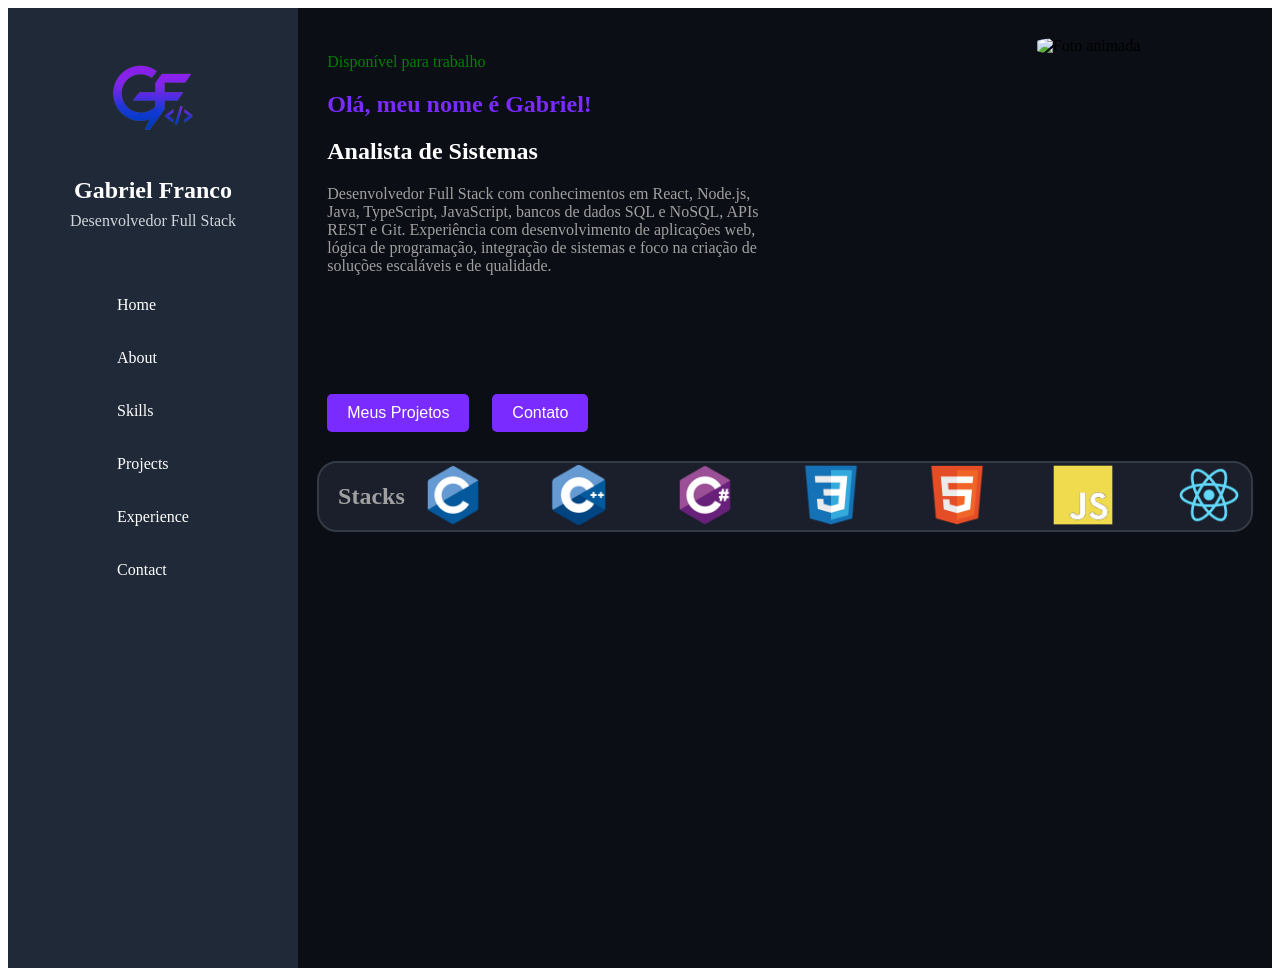
==== index.html @ 935800c6 "feat Estrutura inicial do projeto." ====
<!DOCTYPE html> 
<html lang="pt-BR">

<head>   
    <meta charset="UTF-8">
    <meta name="viewport" content="width=device-width, initial-scale=1.0">
    <title>Meu Portfólio</title>

    <link rel = "stylesheet" href = "frontend/css/index.css">
    <link rel = "stylesheet" href = "frontend/css/header.css">

</head>

<body>
<div class = "layout">

<header class = "sidebar">
    <div class = "perfil">
        <img src = "frontend/img/logo.png" alt = "Meu Logo" class = "logo">
        <h2> Gabriel Franco</h2>
        <p> Desenvolvedor Full Stack</p>
    </div>

    <nav class = "menu-lateral">
        <a href = "index.html"> Home</a>
        <a href = "About.html"> About</a>
        <a href = "Skills.html"> Skills</a>
        <a href = "Projects.html"> Projects</a>
        <a href = "Experience.html"> Experience</a>
        <a href = "Contact.html"> Contact</a>
    </nav>
</header>

<main class = "conteudo">

    <section class = "hero">

        <div class = "texto">

            <p class = "disponivel">Disponível para trabalho</p>

            <h1 class = "nome">Olá, meu nome é Gabriel!</h1>

            <h1 class = "cargo">Analista de Sistemas</h1>

            <p class = "descricao">Desenvolvedor Full Stack com conhecimentos em React,
                 Node.js, Java, TypeScript, JavaScript, bancos de dados SQL e NoSQL, APIs REST e Git.
                 Experiência com desenvolvimento de aplicações web, lógica de programação,
                 integração de sistemas e foco na criação de soluções escaláveis e de qualidade.
            </p>
       
        <div class = "botoes">
            <button class = "botao-projeto">Meus Projetos</button>
            <button class = "botao-contato">Contato</button>
        </div>
    
        </div>

        <div class = "imagem">
            <img src = "frontend/img/fotoanimada.png"
             alt = "Foto animada"
             class = "animada">
        </div>

    </section>
    
    <section class = "stacks">
        <h2 class = "texto-stacks"> Stacks</h2>
        <div class = "imagens-stacks">
            <img src = "frontend/img/c.png">
            <img src = "frontend/img/cpp.png">
            <img src = "frontend/img/csharp.png">
            <img src = "frontend/img/css3.png">
            <img src = "frontend/img/html5.png">
            <img src = "frontend/img/javascript.png">
            <img src = "frontend/img/react.png">
            <img src = "frontend/img/nodejs.png">
            <img src = "frontend/img/python.png">
            <img src = "frontend/img/sqlserver.png">
            <img src = "frontend/img/typedb.png">
        </div>
    </section>
    </main>

    </div>

</body>
</html>
---- frontend/css/index.css ----
.layout{
    display:flex;
    background-color: #0B0E14;   
    min-height: 100vh;
}
.conteudo{
    flex: 1;
    display: flex;
    flex-direction: column;
}
.hero {
    display: flex;
    justify-content: center;
    align-items: flex-start;
    padding: 3%;
}
.disponivel {
    color: #008000;
}
.texto {
    flex: 1;
}

.nome {
    color: #7A2BFF;
}

.cargo {
    color: white;
}

.descricao {
    color: #A0A0A0;
}
.imagem {    
    flex:1;
    display: flex;
    justify-content: flex-end;
}

.imagem img {
    width: 100%;
    max-width: 45%;;
    height: 45%;
    display: block;
    border-radius: 25%;

}

.botoes{
    display: flex;
    gap: 5%;
    margin-top: 26%;
}

.botao-projeto {
    background-color: #7A2BFF;
    color: white;
    border: none;
    padding: 10px 20px;
    font-size: 16px;
    cursor: pointer;
    border-radius: 5px;
    transition: background-color 0.3s ease;
}

.botao-contato {
    background-color: #7a2bFF;
    color: white;
    border: none;
    font-size: 16px;
    padding: 10px 20px;
    cursor: pointer;
    border-radius: 5px;
    transition: background-color 0.3s ease;
}

.stacks {
    margin-left: 2%;
    margin-right: 2%;
    border: 2px solid #343A46;
    border-radius: 20px;
    box-sizing: border-box;
    margin-top: 0%;
    flex-direction: row;
    display: flex;
    block-size: 5%;
    gap: 2%;
    background-color:#1A1F2B;
    height: auto;
    width: auto;
}
.texto-stacks {
    color: #A0A0A0;
    margin-left: 2%;
}


.imagens-stacks img{
    height: 60px;
    width: auto;

}

.imagens-stacks{
    display: flex;
    gap: 10%;
    margin-top: 0.2%;
}
---- frontend/css/header.css ----
.sidebar {
    width: 250px; 
    height: 100vh;
    background-color: #1f2937;

    display: flex;
    flex-direction: column;
    align-items: center;

    padding: 30px 20px;
}

.perfil {
    text-align: center;
    margin-bottom: 40px;
}

.logo {
    width: 120px;
    height: 120px;
    border-radius: 50%;
    object-fit: cover;
    margin-bottom: 15px;

}

.perfil h2 {
    color: white;
    margin: 0;
}

.perfil p {
    color: #d1d5db;
    margin-top: 8px;
}

.menu-lateral {
    display:flex;
    flex-direction: column;
    gap: 15px;
}

.menu-lateral a {
    text-decoration: none;
    color: white;
    padding: 10px;
    border-radius: 8px;
}

.menu-lateral a:hover {
    background-color: #374151;
}
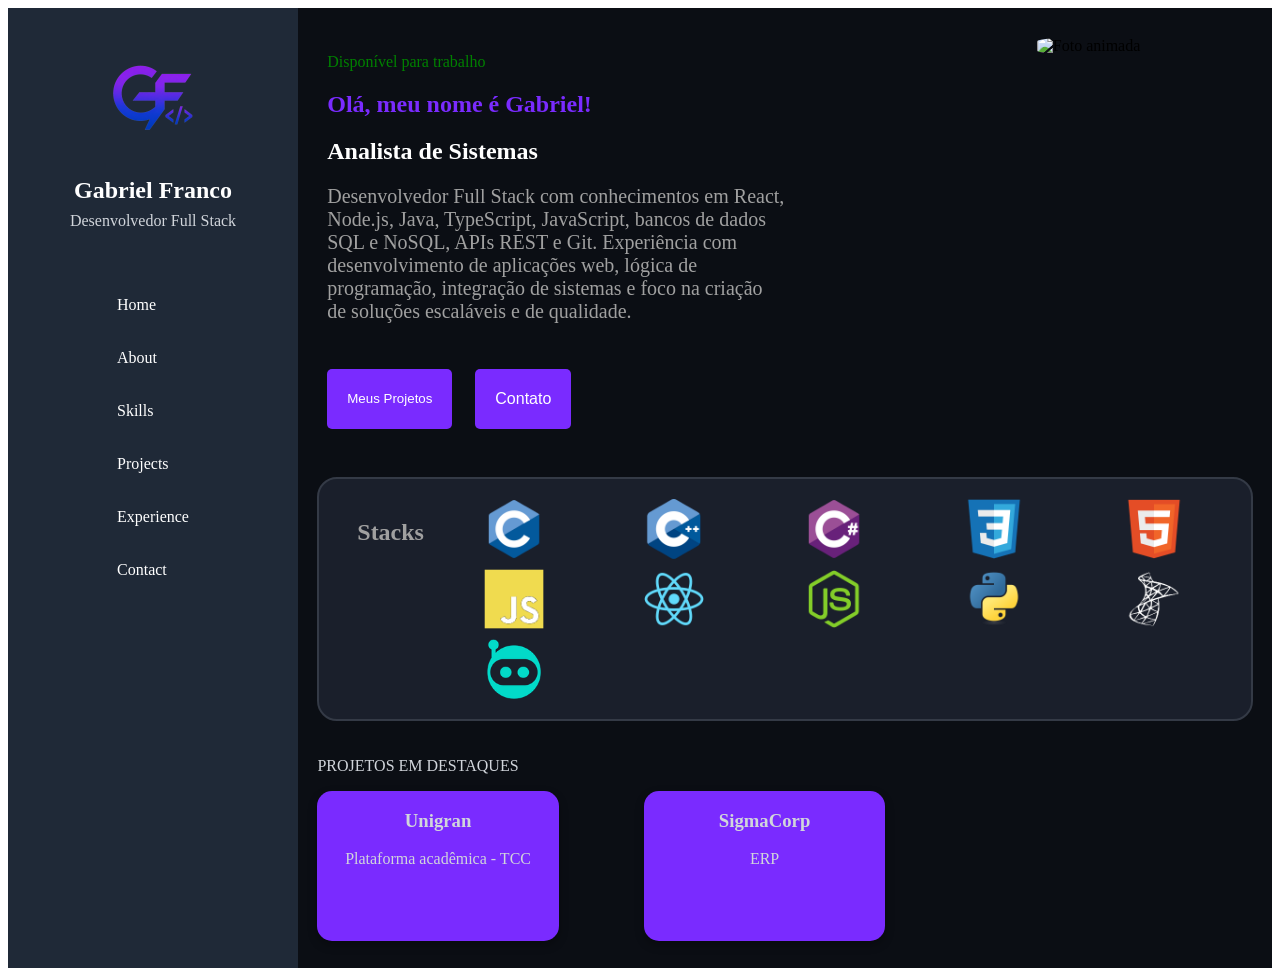
==== commit 27acedcb: "feat: Home Projetos em destaque stacks Ajustes geral" ====
--- a/index.html
+++ b/index.html
@@ -80,7 +80,27 @@
             <img src = "frontend/img/typedb.png">
         </div>
     </section>
-    </main>
+
+    <section>
+        <div class="destaques">
+            <p>PROJETOS EM DESTAQUES</p>
+        </div>
+
+        <div class="destaques-projetos">
+
+            <a href="https://unigran.vercel.app/" target="_blank" class="projeto">
+                <h3> Unigran </h3>
+                <p>Plataforma acadêmica - TCC </p>
+            </a>
+            
+            <a href="https://github.com/GabrielFrancoo/SigmaCorp-ERP" target="_blank" class="projeto">
+                <h3>SigmaCorp</h3>
+                <p>ERP</p>
+            </a>
+        </div>        
+    </section>
+   
+</main>
 
     </div>
 
--- a/frontend/css/index.css
+++ b/frontend/css/index.css
@@ -31,6 +31,7 @@
 
 .descricao {
     color: #A0A0A0;
+    font-size: 20px;
 }
 .imagem {    
     flex:1;
@@ -50,7 +51,7 @@
 .botoes{
     display: flex;
     gap: 5%;
-    margin-top: 26%;
+    margin-top: 10%;
 }
 
 .botao-projeto {
@@ -58,10 +59,10 @@
     color: white;
     border: none;
     padding: 10px 20px;
-    font-size: 16px;
     cursor: pointer;
     border-radius: 5px;
     transition: background-color 0.3s ease;
+    height: 60px;
 }
 
 .botao-contato {
@@ -73,22 +74,18 @@
     cursor: pointer;
     border-radius: 5px;
     transition: background-color 0.3s ease;
+    height: 60px;
+
 }
 
 .stacks {
-    margin-left: 2%;
-    margin-right: 2%;
-    border: 2px solid #343A46;
+    margin: 2%;
+    border: 2px solid #343a46;
     border-radius: 20px;
-    box-sizing: border-box;
-    margin-top: 0%;
-    flex-direction: row;
+    background-color: #1a1f2b;
     display: flex;
-    block-size: 5%;
-    gap: 2%;
-    background-color:#1A1F2B;
-    height: auto;
-    width: auto;
+    align-items: flex-start;
+    padding: 20px;
 }
 .texto-stacks {
     color: #A0A0A0;
@@ -98,12 +95,46 @@
 
 .imagens-stacks img{
     height: 60px;
-    width: auto;
+    width: 60px;
+    object-fit: contain;
 
 }
 
 .imagens-stacks{
     display: flex;
-    gap: 10%;
-    margin-top: 0.2%;
+    gap: 10px 100px;
+    flex-wrap:wrap;
+    margin-left: 60px;
+
 }
+
+.destaques {
+    color: #d1d5db;
+    margin-left: 2%;
+}
+
+.destaques-projetos{
+    display: grid;
+    grid-template-columns: repeat(3,1fr);
+    gap: 25px;
+    margin-top: 10px;
+    margin-left: 2%;
+}
+
+.projeto{
+    background-color: #7A2BFF;
+    color: #d1d5db;
+    border-radius: 15px;
+    text-align: center;
+    width: 80%;
+    box-shadow: 0 4px 10px rgb(0,0,0,0.3);
+    min-height: 150px;
+    transition: transform 0.3s ease;
+    text-decoration: none;
+}
+
+.projeto:hover {
+    transform: translateY(-8px);
+    cursor: pointer;
+
+}
--- a/frontend/css/header.css
+++ b/frontend/css/header.css
@@ -49,4 +49,5 @@
 
 .menu-lateral a:hover {
     background-color: #374151;
-}+}
+
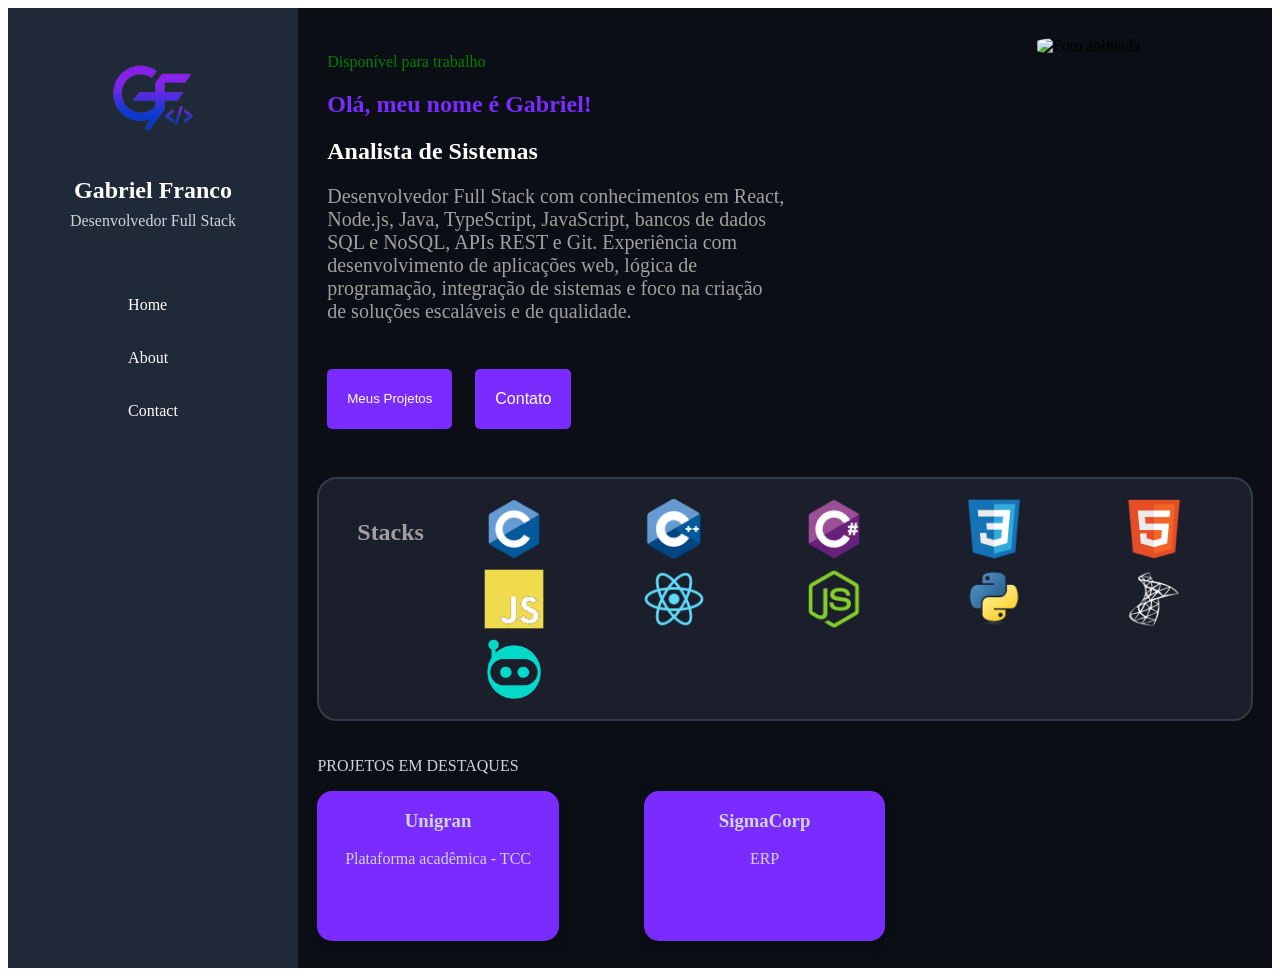
==== commit 2e9076bc: "feat e ajustes sidebar sobre contato" ====
--- a/index.html
+++ b/index.html
@@ -23,10 +23,7 @@
 
     <nav class = "menu-lateral">
         <a href = "index.html"> Home</a>
-        <a href = "About.html"> About</a>
-        <a href = "Skills.html"> Skills</a>
-        <a href = "Projects.html"> Projects</a>
-        <a href = "Experience.html"> Experience</a>
+        <a href = "pages/about.html"> About</a>
         <a href = "Contact.html"> Contact</a>
     </nav>
 </header>
--- a/frontend/css/index.css
+++ b/frontend/css/index.css
@@ -136,5 +136,5 @@
 .projeto:hover {
     transform: translateY(-8px);
     cursor: pointer;
+}
 
-}
